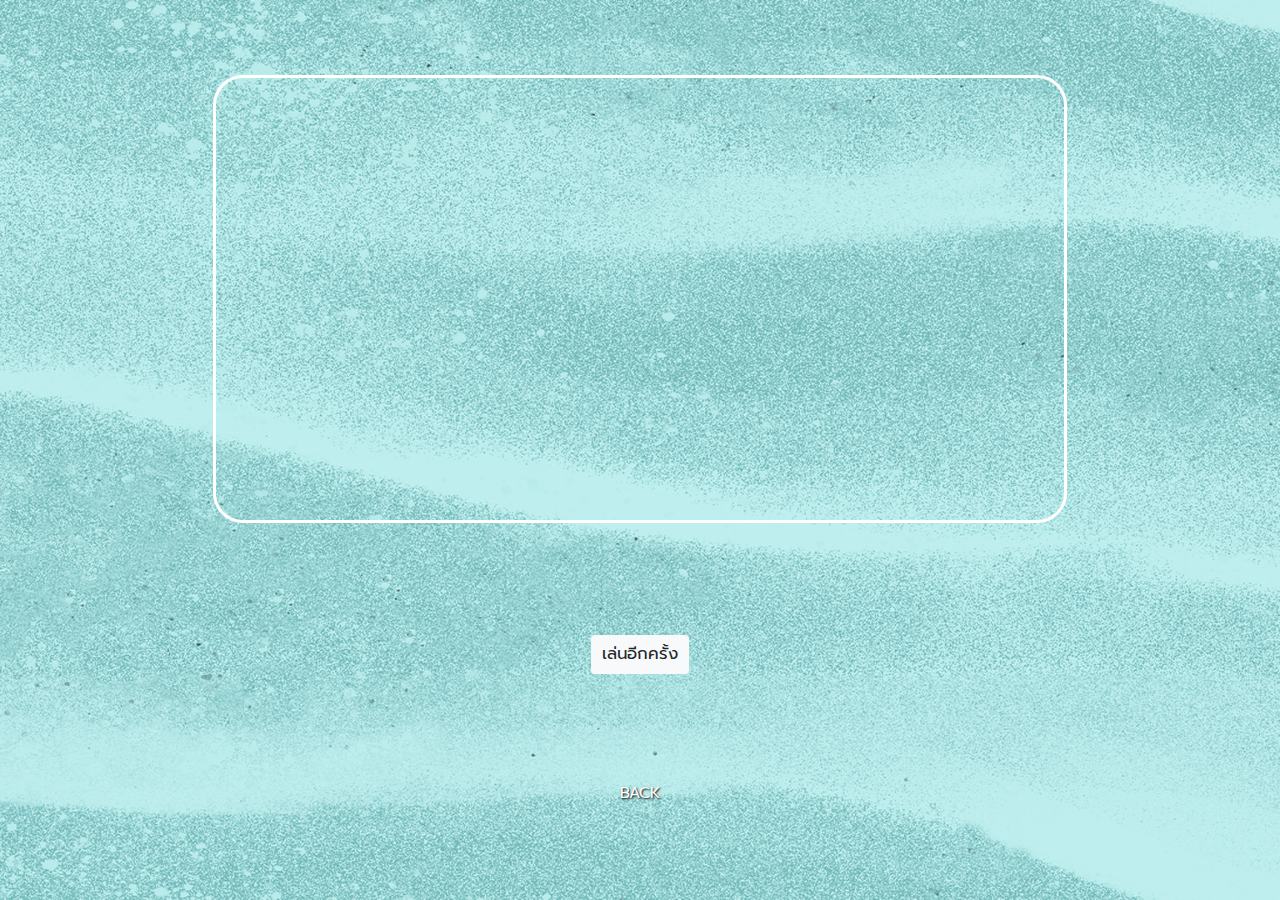
==== game1.html @ e1432171 "index game1" ====
<html>
<head>
    <meta charset="UTF-8">
    <meta http-equiv="X-UA-Compatible" content="IE=edge">
    <meta name="viewport" content="width=device-width, initial-scale=1.0">
    <link rel="stylesheet" href="https://use.fontawesome.com/releases/v5.6.3/css/all.css" integrity="sha384-UHRtZLI+pbxtHCWp1t77Bi1L4ZtiqrqD80Kn4Z8NTSRyMA2Fd33n5dQ8lWUE00s/" crossorigin="anonymous">
    <link rel="stylesheet" href="https://maxcdn.bootstrapcdn.com/bootstrap/4.0.0/css/bootstrap.min.css" integrity="sha384-Gn5384xqQ1aoWXA+058RXPxPg6fy4IWvTNh0E263XmFcJlSAwiGgFAW/dAiS6JXm" crossorigin="anonymous">
    <script src="https://code.jquery.com/jquery-3.2.1.slim.min.js" integrity="sha384-KJ3o2DKtIkvYIK3UENzmM7KCkRr/rE9/Qpg6aAZGJwFDMVNA/GpGFF93hXpG5KkN" crossorigin="anonymous"></script>
    <script src="https://cdnjs.cloudflare.com/ajax/libs/popper.js/1.12.9/umd/popper.min.js" integrity="sha384-ApNbgh9B+Y1QKtv3Rn7W3mgPxhU9K/ScQsAP7hUibX39j7fakFPskvXusvfa0b4Q" crossorigin="anonymous"></script>
    <script src="https://maxcdn.bootstrapcdn.com/bootstrap/4.0.0/js/bootstrap.min.js" integrity="sha384-JZR6Spejh4U02d8jOt6vLEHfe/JQGiRRSQQxSfFWpi1MquVdAyjUar5+76PVCmYl" crossorigin="anonymous"></script>
    <link rel="stylesheet" href="https://use.fontawesome.com/releases/v5.6.3/css/all.css" integrity="sha384-UHRtZLI+pbxtHCWp1t77Bi1L4ZtiqrqD80Kn4Z8NTSRyMA2Fd33n5dQ8lWUE00s/" crossorigin="anonymous">
    <!--PRELOAD-->
    <script src="https://cdnjs.cloudflare.com/ajax/libs/jquery/2.1.3/jquery.min.js"></script>
    <title>ถ้าปะการังหายไป...</title>
  </head>
  <body>
    <div class="row box d-flex justify-content-center align-items-center" >
        <div class="col-2">
            <i class="fa fa-caret-left float-right" aria-hidden="true" style="color: white; font-size: 4vw;"></i>
        </div>
        <div class="col-8 PlayBox">
        </div>
        <div class="col-2">
            <i class="fa fa-caret-right" aria-hidden="true"  style="color: white; font-size: 4vw;"></i>
        </div>
        <div class="col-12 d-flex justify-content-center p-0 m-0">
            <button style="margin-top: -3vw;font-size: 1.3vw;" class="btn btn-light">เล่นอีกครั้ง</button>
        </div>
        <p style="font-size: 1.2vw;margin-top: -4vw;color: white;text-shadow: black 0.1vw 0.1vw 2px">BACK</p>
    </div>
    </div>
  </body>
</html>
<style>
    @import url('https://fonts.googleapis.com/css2?family=Prompt:wght@300&display=swap');html{
  font-size:1vw;
  overflow-x: hidden;
}
body{
  height: 100% ;
  overflow-x: hidden;
  background-position: center;
  background-repeat: no-repeat;
  background-size: cover;
  background-image: url(ทรายเดสทอป+โทรศัพ/ทรายเดสทอป.png);
  font-family: 'Prompt', sans-serif;  
  color:black;
}
.playbox{
   height: 35vw;
   width: 60vw; 
   border-radius: 30px;
   border: 0.3vw solid white;
   cursor:url("อุปกรณ์ใหม่/แห1.png"), auto;
}
.row{
    padding: 0px;
    margin: 0px;
}
.col-12{
    padding: 0px;
    margin: 0px;
}
.box{
    height: 100%;
}
</style>
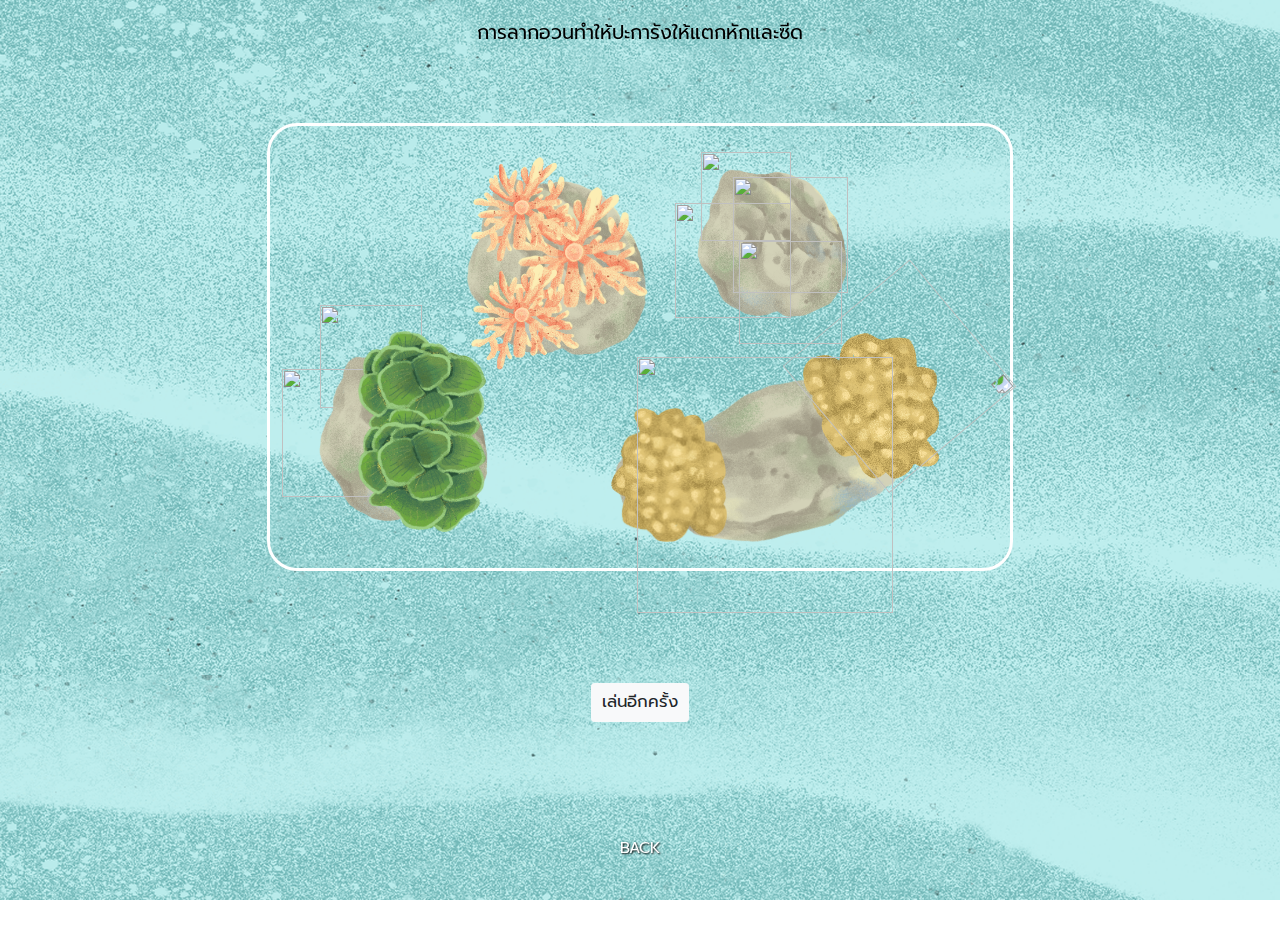
==== commit 86c8c256: "index game1" ====
--- a/game1.html
+++ b/game1.html
@@ -14,19 +14,57 @@
     <title>ถ้าปะการังหายไป...</title>
   </head>
   <body>
-    <div class="row box d-flex justify-content-center align-items-center" >
+      <div id="info" class="row  d-flex justify-content-center align-items-center pt-4">
+        การลากอวนทำให้ปะการังให้แตกหักและซีด
+      </div>
+    <div id="box" class="row box d-flex justify-content-center align-items-center" >
+        
         <div class="col-2">
             <i class="fa fa-caret-left float-right" aria-hidden="true" style="color: white; font-size: 4vw;"></i>
         </div>
-        <div class="col-8 PlayBox">
+        <div class="col-7 PlayBox">
+            <div class="row">
+                <div class="col-6">
+                    <div onmouseover="change(this)" id="container-img-l1" class="container-img-l1">
+                        <img id="img-l1-1" src="ปะการังนิ่ง/หิน-02.png" >
+                        <img id="img-l1-2" src="ปะการังนิ่ง/ปะการังเขากวาง.png" >
+                        <img id="img-l1-3" src="ปะการังนิ่ง/ปะการังเขากวาง.png" >
+                        <img id="img-l1-4" src="ปะการังนิ่ง/ปะการังเขากวาง.png" >
+                    </div>
+                    <div onmouseover="change(this)"  class="container-img-l2">
+                        <img id="img-l2-1" src="ปะการังนิ่ง/หิน-02.png" >
+                        <img id="img-l2-2" src="ปะการัง ฟองน้ำ(แก้ดำ)/ปะการังหลอด.gif" >
+                        <img id="img-l2-3" src="ปะการัง ฟองน้ำ(แก้ดำ)/ปะการังดอกไม้.gif" >
+                        <img id="img-l2-4" src="ปะการังแผ่นใบไม้.png" >
+                        <img id="img-l2-5" src="ปะการังแผ่นใบไม้.png" >
+                    </div>
+                </div>
+                <div class="col-6">
+                    <div onmouseover="change(this)" class="container-img-r1">
+                        <img id="img-r1-1" src="ปะการังนิ่ง/หิน-02.png" >
+                        <img id="img-r1-2" src="ปะการัง ฟองน้ำ(แก้ดำ)/ปะการังดอกไม้.gif" >
+                        <img id="img-r1-3" src="ปะการัง ฟองน้ำ(แก้ดำ)/ปะการังดอกไม้.gif" >
+                        <img id="img-r1-4" src="ปะการัง ฟองน้ำ(แก้ดำ)/ปะการังดอกไม้.gif" >
+                        <img id="img-r1-5" src="ปะการัง ฟองน้ำ(แก้ดำ)/ปะการังดอกไม้.gif" >
+                    </div>
+                    <div onmouseover="change(this)" class="container-img-r2">
+                        <img id="img-r2-1" src="ปะการังนิ่ง/หิน-01.png" >
+                        <img id="img-r2-2" src="ปะการังนิ่ง/ปะการังโขด.png" >
+                        <img id="img-r2-3" src="ปะการังนิ่ง/ปะการังโขด.png" >
+                        <img id="img-r2-4" src="ปะการัง กัลปังหา + ใบไม้ ใหม่/กัลปังหา.gif" >
+                        <img id="img-r2-5" src="ปะการัง กัลปังหา + ใบไม้ ใหม่/กัลปังหา.gif" >
+                    </div>
+                </div>
+            </div>
+            
         </div>
         <div class="col-2">
             <i class="fa fa-caret-right" aria-hidden="true"  style="color: white; font-size: 4vw;"></i>
         </div>
         <div class="col-12 d-flex justify-content-center p-0 m-0">
-            <button style="margin-top: -3vw;font-size: 1.3vw;" class="btn btn-light">เล่นอีกครั้ง</button>
-        </div>
-        <p style="font-size: 1.2vw;margin-top: -4vw;color: white;text-shadow: black 0.1vw 0.1vw 2px">BACK</p>
+            <button style="margin-top: -3vw;font-size: 1.3vw;" class="btn btn-light" onclick="location.reload();">เล่นอีกครั้ง</button>
+        </div>
+        <a style="font-size: 1.2vw;margin-top: -4vw;color: white;text-shadow: black 0.1vw 0.1vw 2px" href="index.html" >BACK</a>
     </div>
     </div>
   </body>
@@ -51,7 +89,12 @@
    width: 60vw; 
    border-radius: 30px;
    border: 0.3vw solid white;
-   cursor:url("อุปกรณ์ใหม่/แห1.png"), auto;
+   cursor:url("อุปกรณ์ใหม่/แห100-1.png"), auto;
+
+}
+.af
+{ 
+    cursor: url("อุปกรณ์ใหม่/แห100-2.png"), auto;
 }
 .row{
     padding: 0px;
@@ -64,4 +107,142 @@
 .box{
     height: 100%;
 }
-</style>+#info{
+    font-size: 1.5vw;
+}
+#img-l1-1{
+   right: 9vw;
+   top:-1vw;
+   width: 16vw;
+   position: absolute;
+}
+#img-l1-2{
+   right: 11.5vw;
+   top:4vw;
+   width: 9vw;
+   position: absolute;
+}
+#img-l1-3{
+   right: 16vw;
+   top:2vw;
+   width: 7vw;
+   position: absolute;
+}
+#img-l1-4{
+    right: 16vw;
+   top:9vw;
+   width: 7vw;
+   position: absolute;
+}
+.container-img-l1{
+    
+    transform: translateX(13vw) scale(1.2);
+}
+#img-l2-1{
+   right: 9vw;
+   top:13vw;
+   width: 18vw;
+   position: absolute;
+}
+#img-l2-2{
+    z-index: -1;
+   right: 17vw;
+   top:14vw;
+   width: 8vw;
+   position: absolute;
+}
+#img-l2-3{
+   right: 18vw;
+   top:19vw;
+   width: 10vw;
+   position: absolute;
+}
+#img-l2-4{
+   right: 12vw;
+   top:16vw;
+   width: 10vw;
+   position: absolute;
+}
+#img-l2-5{
+   right: 12vw;
+   top:22vw;
+   width: 10vw;
+   position: absolute;
+}
+
+#img-r1-1{
+   right: 9vw;
+   top:-1vw;
+   width: 16vw;
+   position: absolute;
+}
+#img-r1-2{
+   right: 11.5vw;
+   top:4vw;
+   width: 9vw;
+   position: absolute;
+}
+#img-r1-3{
+   right: 16vw;
+   top:2vw;
+   width: 7vw;
+   position: absolute;
+}
+#img-r1-4{
+    right: 12vw;
+   top:9vw;
+   width: 8vw;
+   position: absolute;
+}
+#img-r1-5{
+    right: 16vw;
+   top:6vw;
+   width: 9vw;
+   position: absolute;
+}
+
+#img-r2-1{
+    transform: rotate(70deg);
+   right: 9vw;
+   top:13vw;
+   width: 18vw;
+   position: absolute;
+}
+#img-r2-2{
+   right: 4vw;
+   top:16vw;
+   width: 10vw;
+   position: absolute;
+   transform: rotate(160deg);
+}
+#img-r2-3{
+   right: 21vw;
+   top:22vw;
+   width: 9vw;
+   position: absolute;
+}
+#img-r2-4{
+   right: 8vw;
+   top:18vw;
+   width: 20vw;
+   position: absolute;
+}
+#img-r2-5{
+   right: 1vw;
+   top:13vw;
+   width: 13vw;
+   position: absolute;
+   transform: rotate(140deg);
+}
+
+
+</style>
+<script>
+        $(".playbox").click(function () {
+                      $(".playbox").addClass('af');
+            });
+        function change(x) {
+            x.style.transition = "3s";
+            x.style.filter = "saturate(0)";
+}
+</script>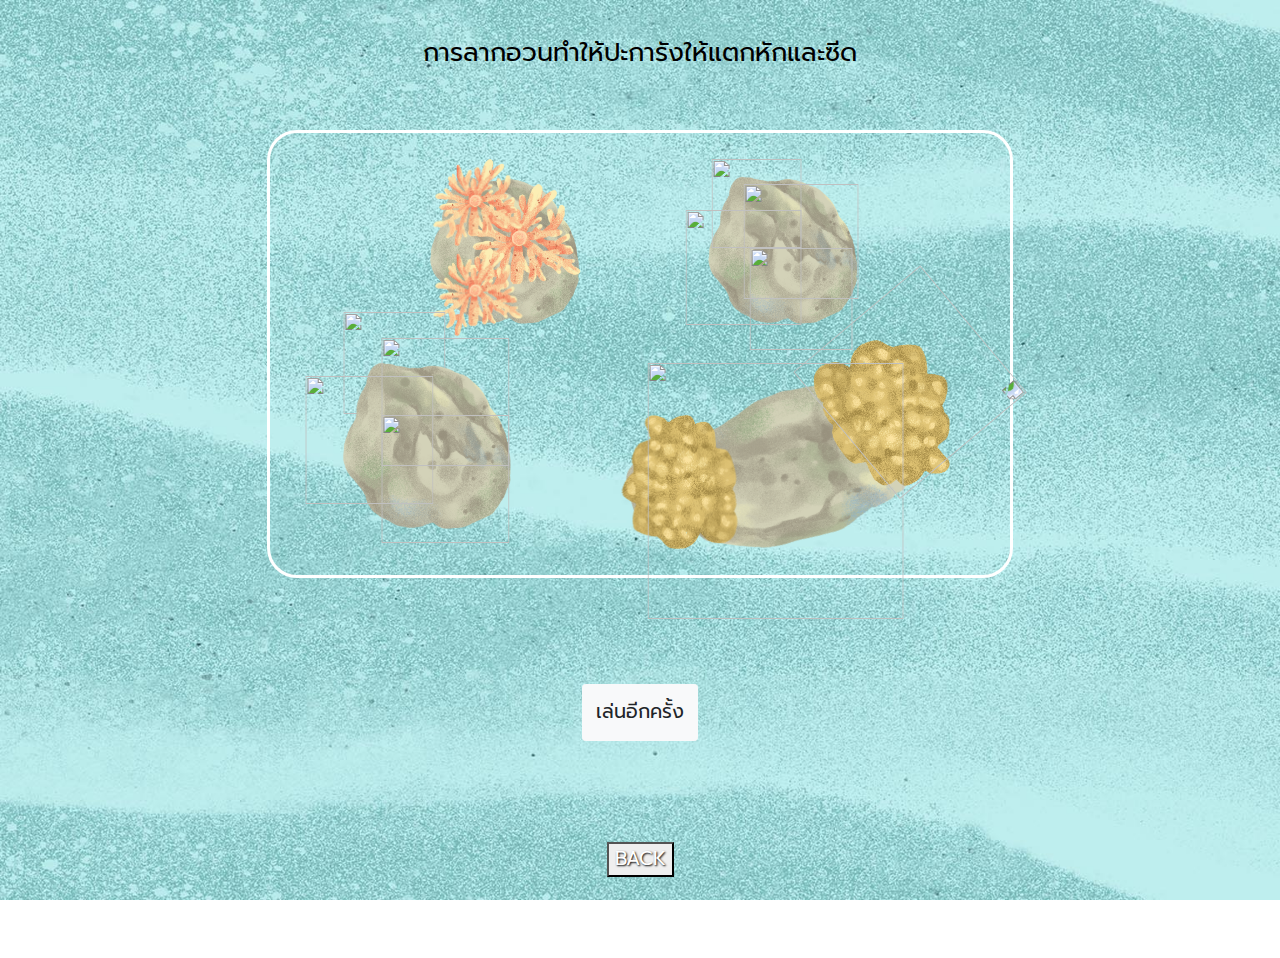
==== commit 09eaebab: "BG + ปุ่ม" ====
--- a/game1.html
+++ b/game1.html
@@ -14,15 +14,24 @@
     <title>ถ้าปะการังหายไป...</title>
   </head>
   <body>
+      <div class="how" onclick="howTo()">
+        <i id="how" class="fa fa-question-circle" aria-hidden="true"></i>   
+    </div>
+    <div id="play" class="info-how " >
+        <i id="close" class="fa fa-times-circle float-right" aria-hidden="true"  onclick="hidehowto()"></i><br>
+        <p>On Desktop: คลิกเพื่อใช้อวน แล้ว Hover ที่ปะการัง</p>
+        <p>On Touchscreen: ลองคลิกบริเวณปะการังดูสิ</p>
+    </div>
+      <div>
       <div id="info" class="row  d-flex justify-content-center align-items-center pt-4">
         การลากอวนทำให้ปะการังให้แตกหักและซีด
       </div>
-    <div id="box" class="row box d-flex justify-content-center align-items-center" >
+    <div id="box" class="row box d-flex justify-content-center  align-items-center" >
         
         <div class="col-2">
-            <i class="fa fa-caret-left float-right" aria-hidden="true" style="color: white; font-size: 4vw;"></i>
+            <i class="fa fa-caret-left float-right" aria-hidden="true" style="color: white; font-size: 4vw;" onclick="location.href='game5.html'"></i>
         </div>
-        <div class="col-7 PlayBox">
+        <div id="playbox" class="col-7 PlayBox" onclick="clickcount()">
             <div class="row">
                 <div class="col-6">
                     <div onmouseover="change(this)" id="container-img-l1" class="container-img-l1">
@@ -31,40 +40,51 @@
                         <img id="img-l1-3" src="ปะการังนิ่ง/ปะการังเขากวาง.png" >
                         <img id="img-l1-4" src="ปะการังนิ่ง/ปะการังเขากวาง.png" >
                     </div>
+                    <div onmouseover="add(this)" id="container-img-al1" class="container-img-al1">
+                        <img id="img-l1-a1" src="ปะการังตาย/เศษ.png" >
+                        <img id="img-l1-a2" src="ปะการังตาย/เศษ.png" >
+                        <img id="img-l1-a3" src="ปะการังตาย/เศษ.png" >
+                        <img id="img-l1-a4" src="ปะการังตาย/เศษ.png" >
+                        <img id="img-l1-a5" src="ปะการังตาย/เศษ.png" >
+                        <img id="img-l1-a6" src="ปะการังตาย/เศษ.png" >
+                        <img id="img-l1-a7" src="ปะการังตาย/เศษ.png" >
+                        <img id="img-l1-a8" src="ปะการังตาย/ปลาตาย.png" >
+                        
+                    </div>
                     <div onmouseover="change(this)"  class="container-img-l2">
                         <img id="img-l2-1" src="ปะการังนิ่ง/หิน-02.png" >
-                        <img id="img-l2-2" src="ปะการัง ฟองน้ำ(แก้ดำ)/ปะการังหลอด.gif" >
-                        <img id="img-l2-3" src="ปะการัง ฟองน้ำ(แก้ดำ)/ปะการังดอกไม้.gif" >
-                        <img id="img-l2-4" src="ปะการังแผ่นใบไม้.png" >
-                        <img id="img-l2-5" src="ปะการังแผ่นใบไม้.png" >
+                        <img id="img-l2-2"  src="ปะการัง ฟองน้ำ(แก้ดำ)/ปะการังหลอด.gif" >
+                        <img id="img-l2-3" onmouseover="hover1(this);" src="ปะการัง ฟองน้ำ(แก้ดำ)/ปะการังดอกไม้.gif" >
+                        <img id="img-l2-4" src="ปะการังแผ่นใบไม้เขี๊ยวเขียว.png" >
+                        <img id="img-l2-5" src="ปะการังแผ่นใบไม้เขี๊ยวเขียว.png" >
                     </div>
                 </div>
                 <div class="col-6">
                     <div onmouseover="change(this)" class="container-img-r1">
                         <img id="img-r1-1" src="ปะการังนิ่ง/หิน-02.png" >
-                        <img id="img-r1-2" src="ปะการัง ฟองน้ำ(แก้ดำ)/ปะการังดอกไม้.gif" >
-                        <img id="img-r1-3" src="ปะการัง ฟองน้ำ(แก้ดำ)/ปะการังดอกไม้.gif" >
-                        <img id="img-r1-4" src="ปะการัง ฟองน้ำ(แก้ดำ)/ปะการังดอกไม้.gif" >
-                        <img id="img-r1-5" src="ปะการัง ฟองน้ำ(แก้ดำ)/ปะการังดอกไม้.gif" >
+                        <img id="img-r1-2"  onmouseover="hover1(this);" src="ปะการัง ฟองน้ำ(แก้ดำ)/ปะการังดอกไม้.gif" >
+                        <img id="img-r1-3" onmouseover="hover1(this);" src="ปะการัง ฟองน้ำ(แก้ดำ)/ปะการังดอกไม้.gif" >
+                        <img id="img-r1-4" onmouseover="hover1(this);" src="ปะการัง ฟองน้ำ(แก้ดำ)/ปะการังดอกไม้.gif" >
+                        <img id="img-r1-5" onmouseover="hover1(this);" src="ปะการัง ฟองน้ำ(แก้ดำ)/ปะการังดอกไม้.gif" >
                     </div>
                     <div onmouseover="change(this)" class="container-img-r2">
                         <img id="img-r2-1" src="ปะการังนิ่ง/หิน-01.png" >
                         <img id="img-r2-2" src="ปะการังนิ่ง/ปะการังโขด.png" >
                         <img id="img-r2-3" src="ปะการังนิ่ง/ปะการังโขด.png" >
-                        <img id="img-r2-4" src="ปะการัง กัลปังหา + ใบไม้ ใหม่/กัลปังหา.gif" >
-                        <img id="img-r2-5" src="ปะการัง กัลปังหา + ใบไม้ ใหม่/กัลปังหา.gif" >
+                        <img id="img-r2-4" onmouseover="hover(this);" src="ปะการัง กัลปังหา + ใบไม้ ใหม่/กัลปังหา.gif" >
+                        <img id="img-r2-5" onmouseover="hover(this);" src="ปะการัง กัลปังหา + ใบไม้ ใหม่/กัลปังหา.gif" >
                     </div>
                 </div>
             </div>
             
         </div>
         <div class="col-2">
-            <i class="fa fa-caret-right" aria-hidden="true"  style="color: white; font-size: 4vw;"></i>
+            <i class="fa fa-caret-right" aria-hidden="true"  style="color: white; font-size: 4vw;" onclick="location.href='game2.html'"></i>
         </div>
-        <div class="col-12 d-flex justify-content-center p-0 m-0">
-            <button style="margin-top: -3vw;font-size: 1.3vw;" class="btn btn-light" onclick="location.reload();">เล่นอีกครั้ง</button>
+        <div  class="col-12 d-flex justify-content-center p-0 m-0">
+            <button id="try" class="btn btn-light" onclick="location.reload();">เล่นอีกครั้ง</button>
         </div>
-        <a style="font-size: 1.2vw;margin-top: -4vw;color: white;text-shadow: black 0.1vw 0.1vw 2px" href="index.html" >BACK</a>
+        <button id="back" onclick="window.history.go(-1); return false;">BACK</button>
     </div>
     </div>
   </body>
@@ -74,16 +94,20 @@
   font-size:1vw;
   overflow-x: hidden;
 }
+i{
+    cursor: pointer;
+}
 body{
   height: 100% ;
   overflow-x: hidden;
   background-position: center;
   background-repeat: no-repeat;
   background-size: cover;
-  background-image: url(ทรายเดสทอป+โทรศัพ/ทรายเดสทอป.png);
+  background-image: url(ทรายเดสทอป+โทรศัพ/ทรายเดสทอปJPG.jpg);
   font-family: 'Prompt', sans-serif;  
   color:black;
 }
+
 .playbox{
    height: 35vw;
    width: 60vw; 
@@ -134,8 +158,70 @@
    width: 7vw;
    position: absolute;
 }
+#container-img-al1{
+    opacity: 0%;
+    transform: translateY(5vw) translateX(7vw);
+}
+#img-l1-a1{
+   right: 9vw;
+   top:-3vw;
+   width: 3vw;
+   transform: rotate(-90deg);
+   position: absolute;
+}
+#img-l1-a2{
+   right: 2vw;
+   top:4vw;
+   width: 3vw;
+   transform: rotate(-20deg);
+   position: absolute;
+}
+#img-l1-a3{
+   right: 19vw;
+   top:2vw;
+   width: 3vw;
+   transform: rotate(70deg);
+   position: absolute;
+}
+#img-l1-a4{
+    right: 16vw;
+   top:12vw;
+   width: 3vw;
+   transform: rotate(120deg);
+   position: absolute;
+}
+#img-l1-a5{
+    right: 20vw;
+   top:7vw;
+   width: 4vw;
+   transform: rotate(120deg);
+   position: absolute;
+}
+
+#img-l1-a6{
+    right: 5vw;
+   top:14vw;
+   width: 5vw;
+   transform: rotate(0deg);
+   position: absolute;
+}
+
+#img-l1-a7{
+    right: 12vw;
+   top:18vw;
+   width: 4vw;
+   transform: rotate(80deg);
+   position: absolute;
+}
+#img-l1-a8{
+    right: -2vw;
+   top:11vw;
+   width: 5vw;
+   transform: rotate(-180deg);
+   position: absolute;
+}
+
 .container-img-l1{
-    
     transform: translateX(13vw) scale(1.2);
 }
 #img-l2-1{
@@ -232,17 +318,254 @@
    top:13vw;
    width: 13vw;
    position: absolute;
-   transform: rotate(140deg);
-}
-
-
+   transform: rotate(140deg) ;
+}
+
+.how{
+    z-index: 50;
+    cursor: pointer;
+    font-size: 2vw;
+    position: fixed;
+    margin: 3vw;
+    transform: translateX(93vw);
+}
+#play{
+    display: none;
+    padding: 1vw;
+    font-size: 1.3vw;
+    position: fixed;
+    margin: 3vw;
+    width: 15vw;
+    transform: translateX(79vw) translateY(3vw);
+    border: 0.2vw solid black;
+    border-radius: 10px;
+}
+#info{
+    transform: translateY(1.2vw);
+    font-size: 2vw;
+}
+#try{
+    margin-top: -3vw;font-size: 1.5vw;padding: 1vw;
+}
+#back{
+    font-size: 1.5vw;margin-top: -4vw;color: white;text-shadow: black 0.1vw 0.1vw 2px;
+}
+#close{
+    cursor: pointer;
+}
+@media only screen 
+    and (max-width: 770px) 
+    and (max-height: 1024px) 
+    and (-webkit-min-device-pixel-ratio: 1.5)
+    and (orientation: portrait) 
+ {
+        #info{
+            margin-top: 10vw;
+            font-size: 3vw;
+        }
+        .box{
+            transform: scale(1.25) translateY(7vw);
+        }
+        #try{
+            transform: translateY(-20vw);
+            font-size: 2.5vw;
+            padding:1vw;
+            border-radius: 10px;
+
+        }
+        #back{
+            transform: translateY(-40vw);
+            font-size: 2.5vw;
+            padding:1vw;
+            border-radius: 10px;
+        }
+    }  
+
+    @media only screen 
+    and (device-width : 414px) 
+    and (device-height : 736px) 
+    and (-webkit-device-pixel-ratio : 3)
+    and (orientation: portrait) 
+ {
+        body{
+            overflow: hidden;
+        }
+        #info{
+            transform: translateY(35vw);
+            font-size: 4vw;
+        }
+        .box{
+            transform: scale(1.25) translateY(30vw);
+        }
+        #try{
+            transform: translateY(-35vw);
+            font-size: 2.8vw;
+            padding:1vw;
+            border-radius: 10px;
+
+        }
+        #back{
+            transform: translateY(-70vw);
+            font-size: 2.5vw;
+            padding:1vw;
+            border-radius: 10px;
+        }
+    }
+    @media only screen and (max-width: 450px)
+      and (orientation: portrait) 
+ {
+        body{
+            overflow: hidden;
+        }
+        #info{
+            transform: translateY(35vw);
+            font-size: 4vw;
+        }
+        .box{
+            transform: scale(1.25) translateY(30vw);
+        }
+        #try{
+            transform: translateY(-35vw);
+            font-size: 2.8vw;
+            padding:1vw;
+            border-radius: 10px;
+
+        }
+        #back{
+            transform: translateY(-70vw);
+            font-size: 2.5vw;
+            padding:1vw;
+            border-radius: 10px;
+        }
+}
+@media only screen 
+    and (device-width : 375px) 
+    and (device-height : 812px) 
+    and (orientation: portrait) 
+    and (-webkit-device-pixel-ratio : 3) {
+        body{
+            overflow: hidden;
+        }
+        #info{
+            transform: translateY(35vw);
+            font-size: 4vw;
+        }
+        .box{
+            transform: scale(1.25) translateY(30vw);
+        }
+        #try{
+            transform: translateY(-45vw);
+            font-size: 2.8vw;
+            padding:1vw;
+            border-radius: 10px;
+
+        }
+        #back{
+            transform: translateY(-90vw);
+            font-size: 2.5vw;
+            padding:1vw;
+            border-radius: 10px;
+        }
+    }
+    @media only screen 
+    and (min-width: 1024px) 
+  and (max-height: 1366px) 
+  and (orientation: portrait) 
+  and (-webkit-min-device-pixel-ratio: 1.5) {
+        body{
+            overflow: hidden;
+        }
+        #info{
+            transform: translateY(30vw);
+            font-size: 4vw;
+        }
+        .box{
+            transform: scale(1.3) translateY(30vw);
+        }
+        #try{
+            transform: translateY(-20vw);
+            font-size: 2.8vw;
+            padding:1vw;
+            border-radius: 10px;
+
+        }
+        #back{
+            transform: translateY(-45vw);
+            font-size: 2.5vw;
+            padding:1vw;
+            border-radius: 10px;
+        }
+    }
+    @keyframes opa {
+        0%{
+            opacity: 100%;
+        }
+        1%{
+            opacity: 50%;
+        }
+        100%{
+            opacity: 100%;
+        }
+    }
+    .container-img-r1{
+        transform: translateX(2vw);
+    }
+    .container-img-r2{
+        transform: translateX(2vw);
+    }
+    .container-img-l1{
+        transform: translateX(8vw);
+    }
+    .container-img-l2{
+        transform: translateX(3vw);
+    }
+    .container-img-l3{
+        transform: translateX(2vw);
+    }
 </style>
 <script>
         $(".playbox").click(function () {
                       $(".playbox").addClass('af');
             });
+
+            var clicks = 0;
+            var i = document.getElementById("playbox");
+            function clickcount(){
+            clicks += 1;
+        }
+
+        function hover(element) {
+        element.setAttribute('src', 'ปะการังตาย/กัลปังหา.png');
+        element.style.animation = "opa 3s"
+        element.style.transition = "3s";
+        }
+        function hover1(element) {
+        var img = document.getElementById("img-l2-2"); 
+        img.setAttribute('src', 'ปะการังตาย/ปะการังหลอด.png');
+        element.setAttribute('src', 'ปะการังตาย/ปะการังดอกไม้ตาย.png');
+        img.style.animation = "opa 3s"
+        img.style.transition = "3s";
+        element.style.animation = "opa 3s"
+        element.style.transition = "3s";
+        }
         function change(x) {
             x.style.transition = "3s";
             x.style.filter = "saturate(0)";
-}
+            x.style.animationPlayState = "paused";
+            
+        }
+        function add(i){
+            i.style.transition = "2s";
+            i.style.opacity = "100%";
+
+        }
+        function howTo() {
+                var x = document.getElementById("play");
+                x.style.display = "block";
+                x.style.zIndex = "5"
+            }
+        function hidehowto() {
+            var x = document.getElementById("play");
+            x.style.display = "none";
+        }
 </script>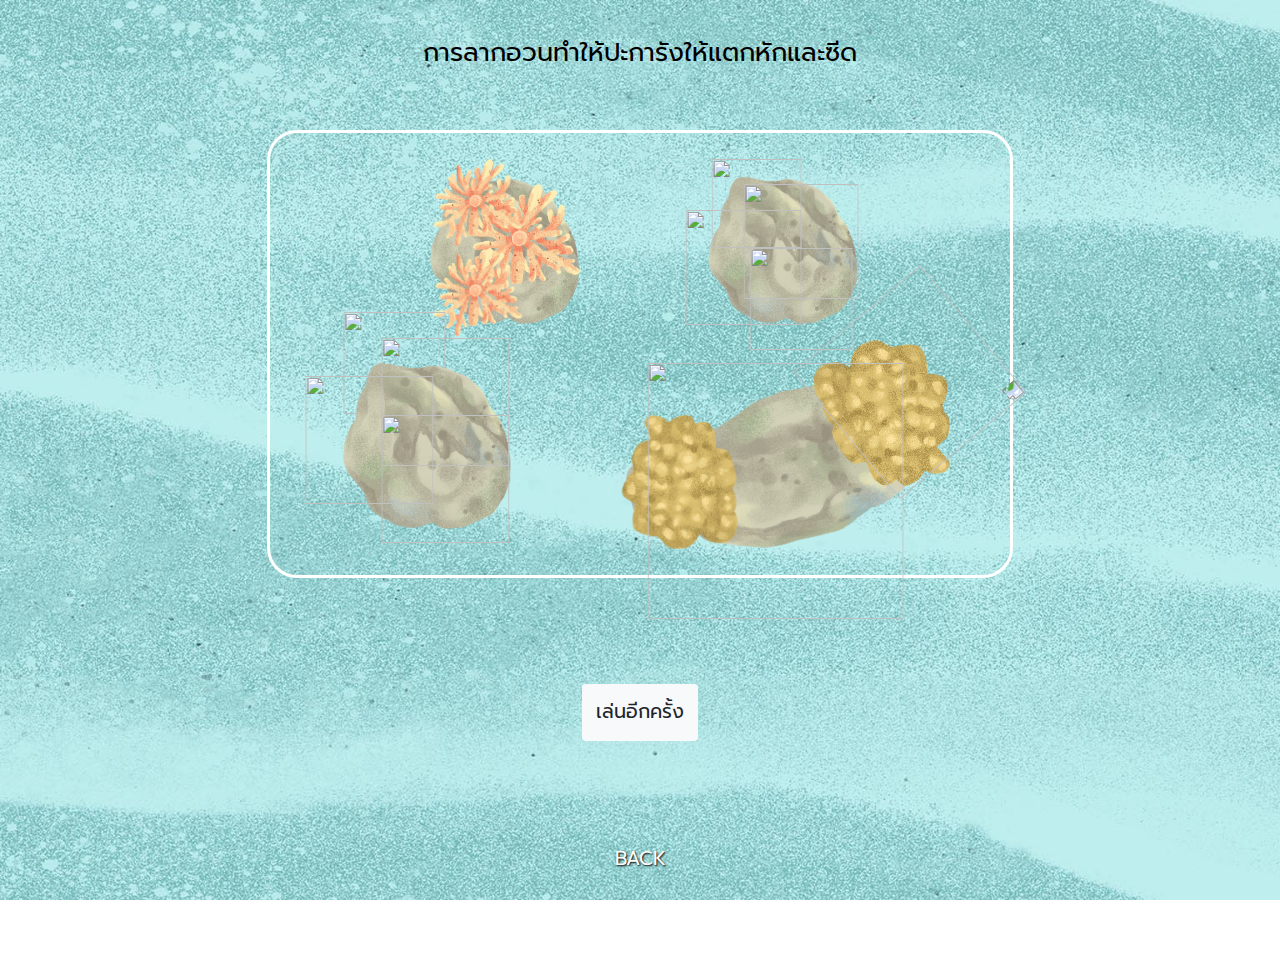
==== commit a5c89e72: "up" ====
--- a/game1.html
+++ b/game1.html
@@ -29,7 +29,6 @@
     <div id="box" class="row box d-flex justify-content-center  align-items-center" >
         
         <div class="col-2">
-            <i class="fa fa-caret-left float-right" aria-hidden="true" style="color: white; font-size: 4vw;" onclick="location.href='game5.html'"></i>
         </div>
         <div id="playbox" class="col-7 PlayBox" onclick="clickcount()">
             <div class="row">
@@ -84,11 +83,12 @@
         <div  class="col-12 d-flex justify-content-center p-0 m-0">
             <button id="try" class="btn btn-light" onclick="location.reload();">เล่นอีกครั้ง</button>
         </div>
-        <button id="back" onclick="window.history.go(-1); return false;">BACK</button>
+        <a id="back" style="cursor: pointer; " onclick="window.history.go(-1); return false;">BACK</a>
     </div>
     </div>
   </body>
 </html>
+
 <style>
     @import url('https://fonts.googleapis.com/css2?family=Prompt:wght@300&display=swap');html{
   font-size:1vw;
